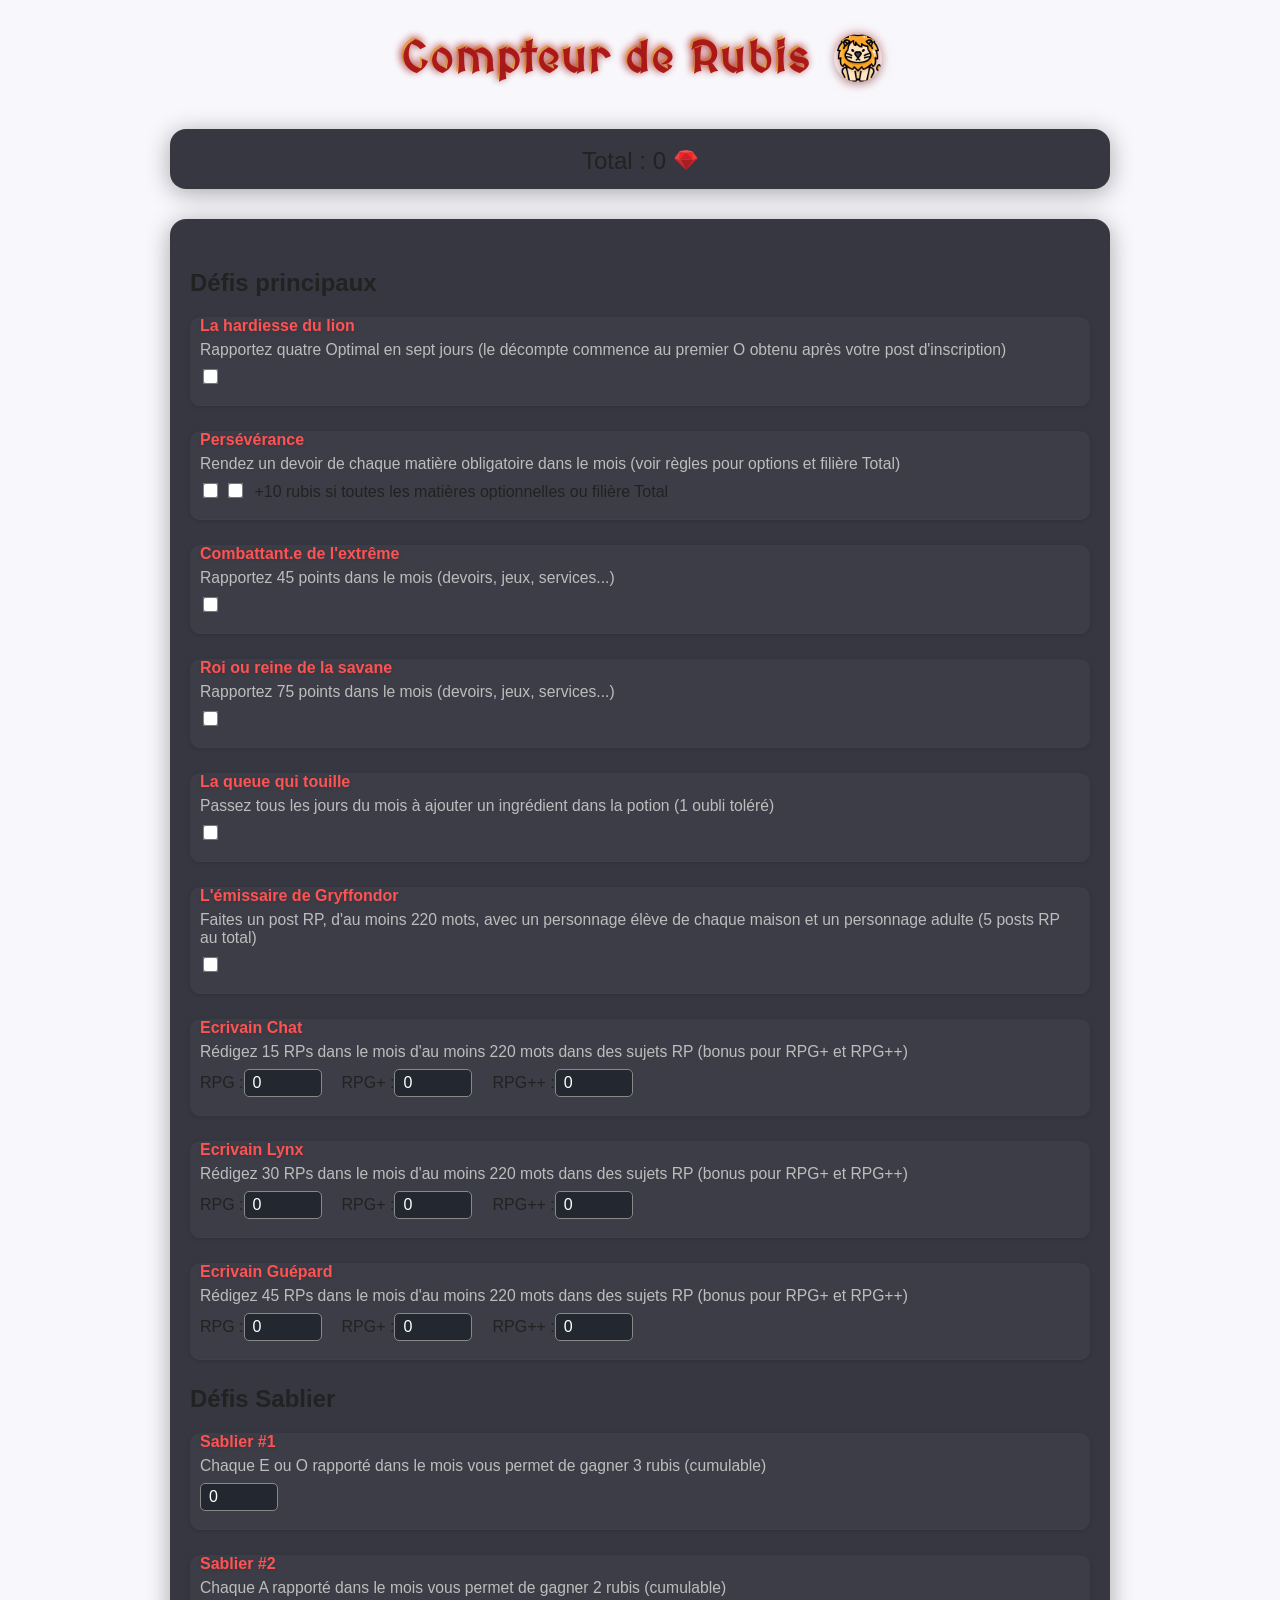
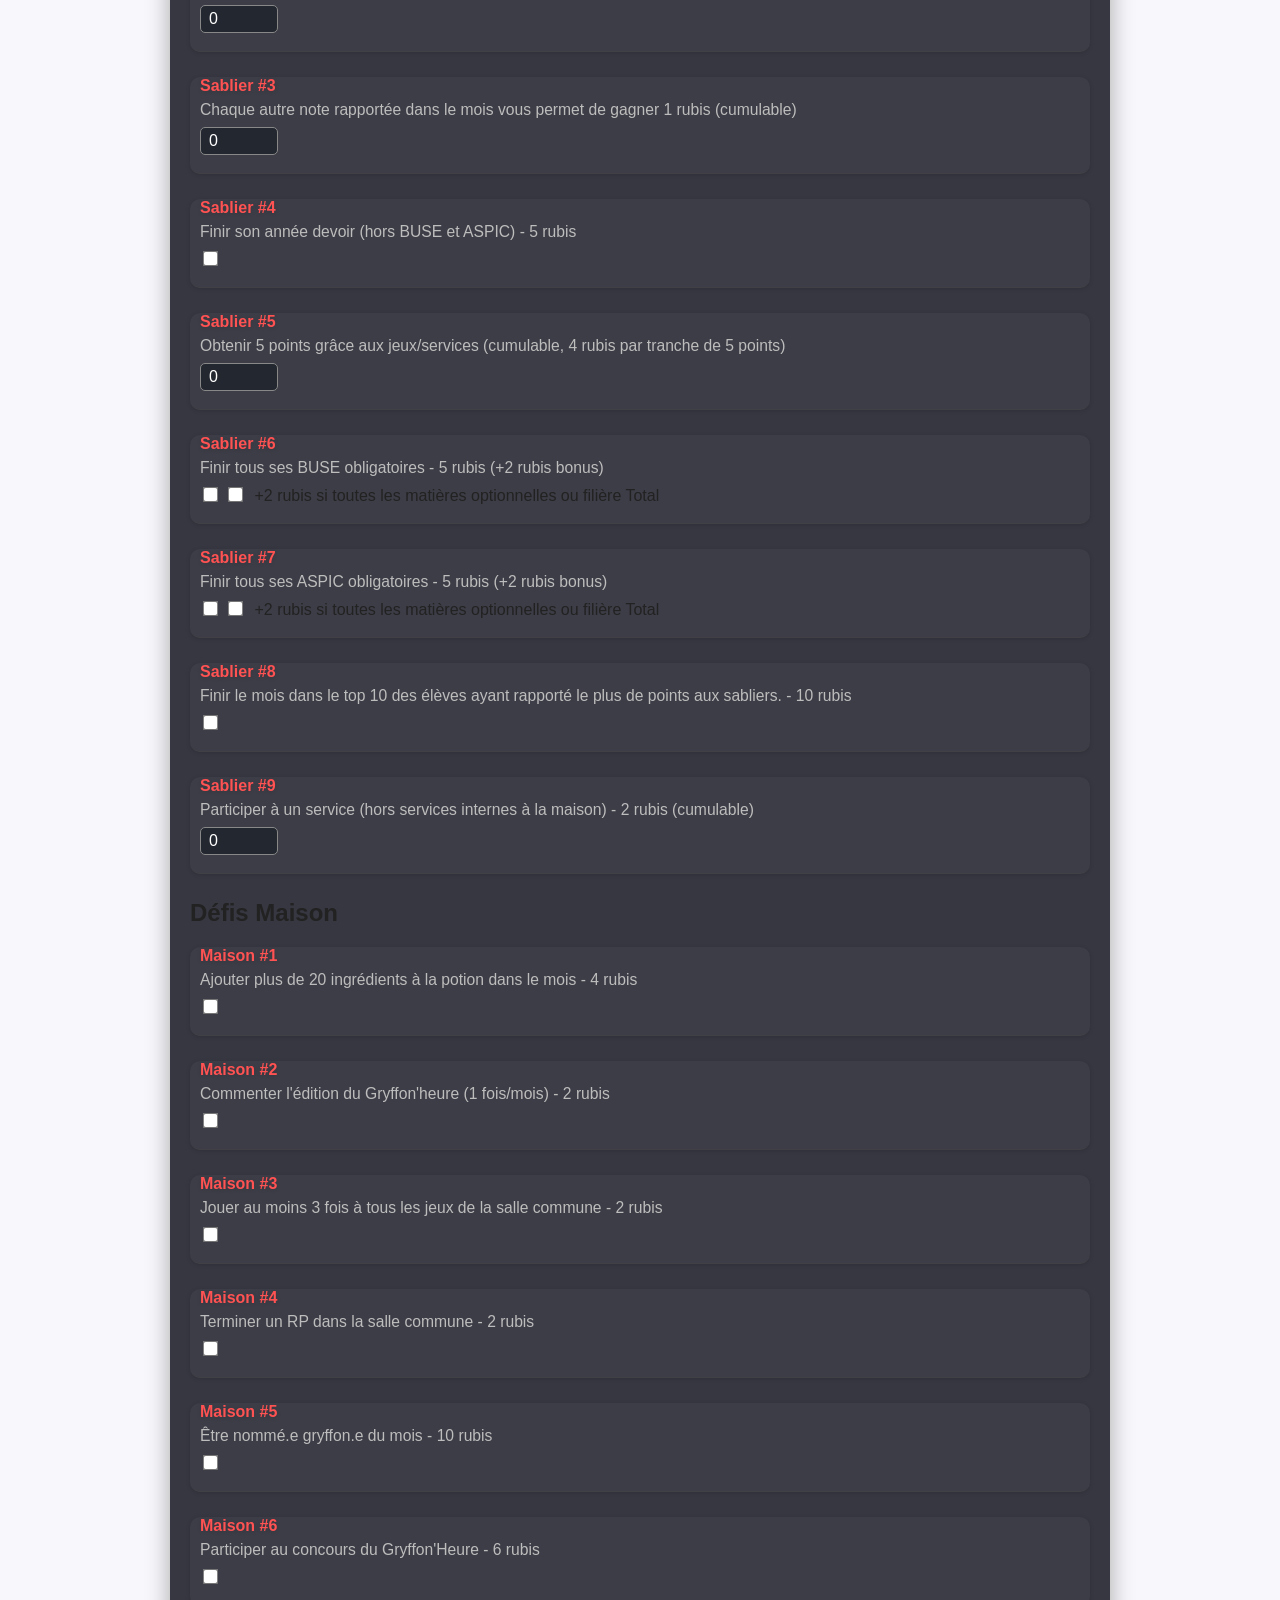
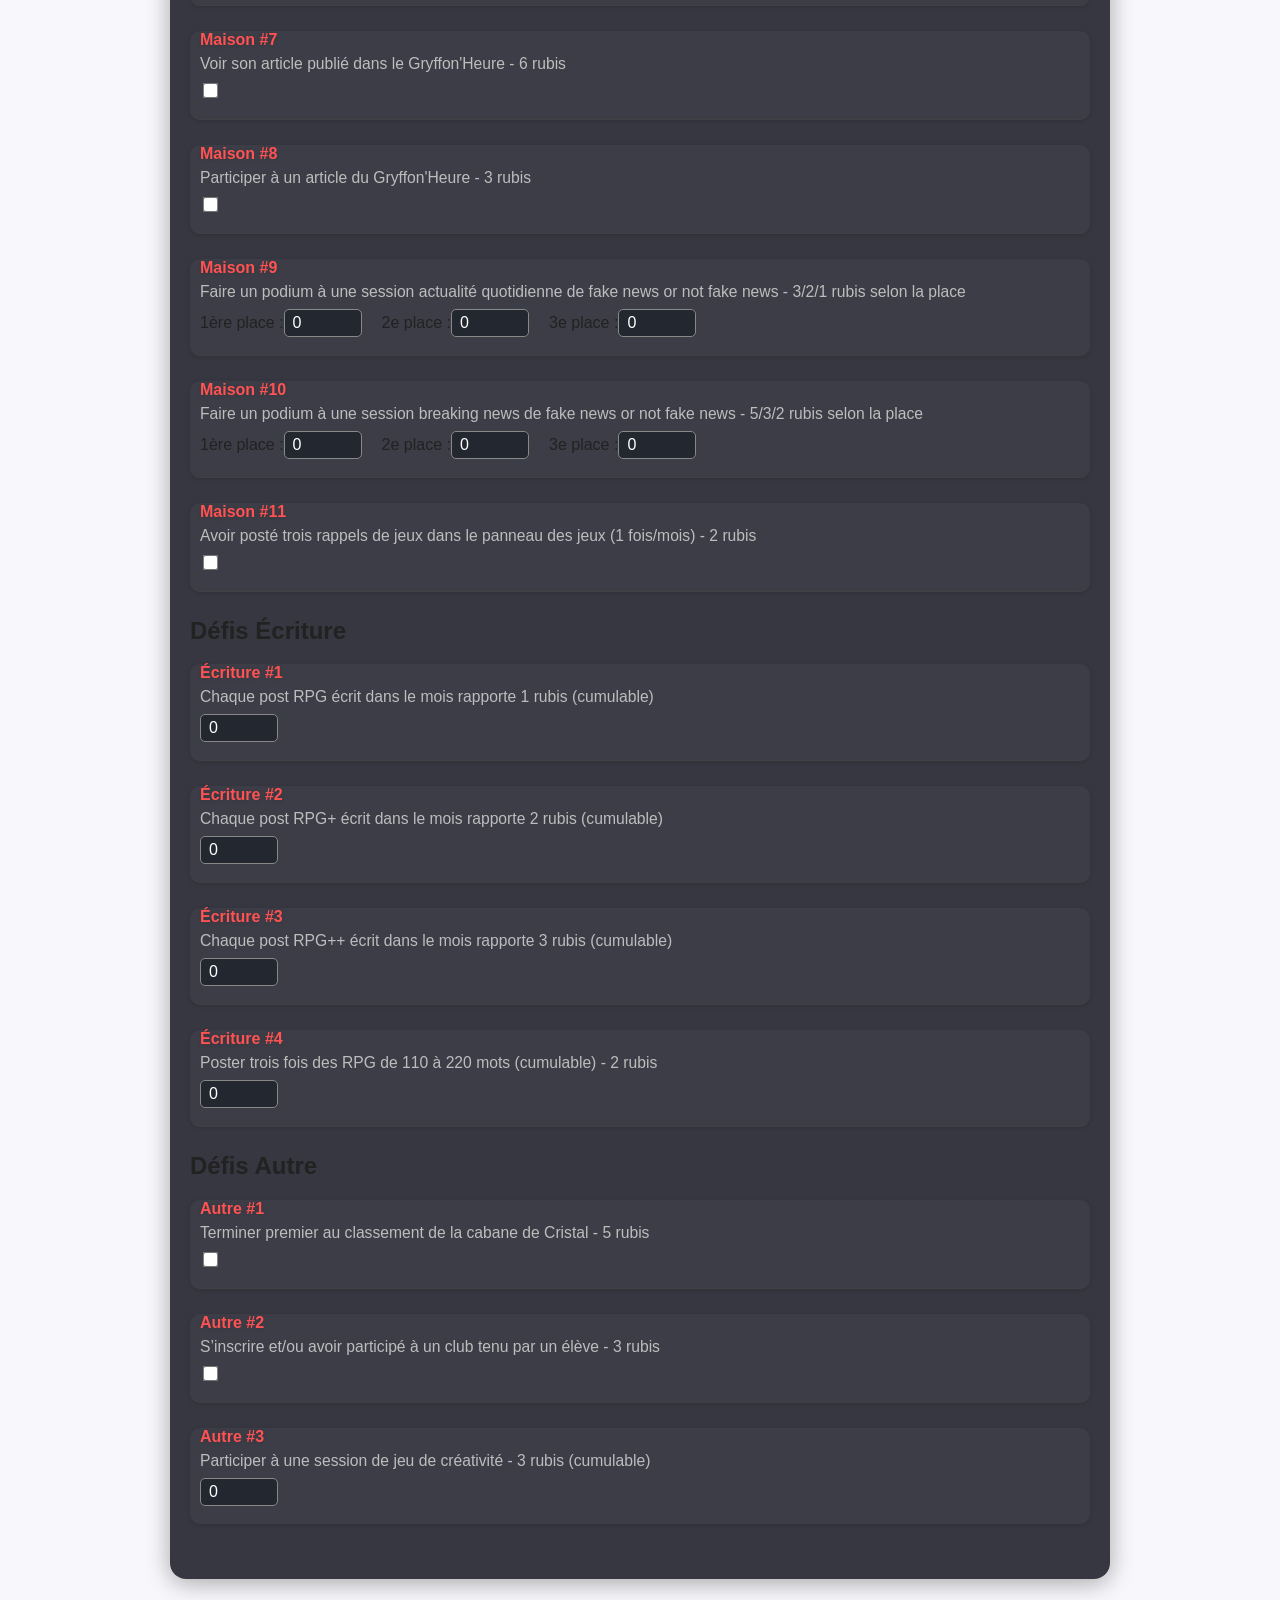
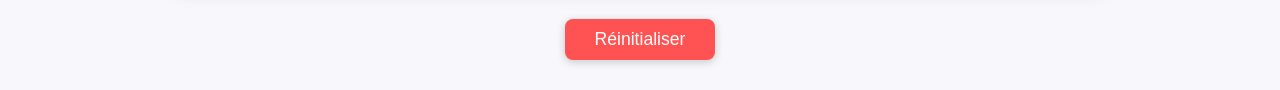
==== index.html @ 6fb964b3 "maj" ====
<!DOCTYPE html>
<html lang="fr">
<head>
    <meta charset="UTF-8">
    <meta name="viewport" content="width=device-width, initial-scale=1.0">
    <title>Compteur des gryffons</title>
    <link rel="stylesheet" href="style.css">
    <link href="https://fonts.googleapis.com/css2?family=MedievalSharp&display=swap" rel="stylesheet">
</head>
<body>
    <h1>Compteur de Rubis <span class="lion"><img src="images/lion.png" alt="Lion Gryffondor" class="lion-img" width="32" height="32" /></span></h1>
    <div id="rubis-total">
        <span>Total :&nbsp;</span><span id="total-rubis">0</span>
        <span class="ruby">
            <img src="images/rubis.png" alt="Rubis" class="ruby-img" width="28" height="28" />
        </span>
    </div>
    <form id="defis-form">
        <!-- Les défis seront générés ici par JavaScript -->
    </form>
    <button id="reset-btn">Réinitialiser</button>
    <script src="script.js"></script>
</body>
</html>
---- style.css ----
.lion {
    display: inline-block;
    vertical-align: middle;
    margin-left: 10px;
    position: relative;
    top: -18px;
}


.ruby-img {
    width: 24px;
    height: 24px;
    vertical-align: middle;
    filter: none;
    transition: filter 0.2s;
    position: relative;
    top: -3px;
}

.lion-img {
    width: 48px;
    height: 48px;
    vertical-align: middle;
    filter: drop-shadow(0 0 6px #b71c1c88);
    border-radius: 50%;
    background: #fff2;
    box-shadow: 0 2px 8px #0003;
}

body {
    font-family: 'Segoe UI', Arial, sans-serif;
    background: #23272f;
    color: #e0e0e0;
    margin: 0;
    padding: 0;
    transition: background 0.3s, color 0.3s;
}

@media (prefers-color-scheme: light) {
    body {
        background: #f8f8fc;
        color: #222;
    }
    .defi-block {
        background: #fff;
        color: #222;
    }
}

@media (prefers-color-scheme: dark) {
    body {
        background: #23272f;
        color: #e0e0e0;
    }
    .defi-block {
        background: #2d313a;
        color: #e0e0e0;
    }
}

h1 {
    text-align: center;
    font-family: 'MedievalSharp', cursive, serif;
    font-size: 2.7em;
    color: #ffd700;
    margin-top: 30px;
    letter-spacing: 2px;
    text-shadow:
        0 2px 8px #0002,
        0 0 8px #b71c1c,
        2px 2px 0 #b71c1c,
        0 0 2px #fff8;
    background: linear-gradient(90deg, #ffd700 60%, #b71c1c 100%);
    -webkit-background-clip: text;
    -webkit-text-fill-color: transparent;
    background-clip: text;
}

#rubis-total {
    display: flex;
    justify-content: center;
    align-items: center;
    font-size: 1.5em;
    margin: 20px auto 30px auto;
    background: rgba(40,40,50,0.92);
    border-radius: 16px;
    padding: 18px 20px 14px 20px;
    box-shadow: 0 4px 24px #0005;
    max-width: 900px;
    width: 100%;
}

.ruby {
    display: inline-block;
    vertical-align: middle;
    margin-left: 8px;
}

.ruby-img:hover {
    filter: drop-shadow(0 0 8px #ff0033cc) drop-shadow(0 0 2px #fff8);
}

#defis-form {
    max-width: 900px;
    margin: 0 auto 40px auto;
    background: rgba(40,40,50,0.92);
    border-radius: 16px;
    box-shadow: 0 4px 24px #0005;
    padding: 30px 20px;
    transition: background 0.3s;
}


.defi-block {
    margin-bottom: 25px;
    border-bottom: 1px solid #4448;
    padding-bottom: 18px;
    background: rgba(255,255,255,0.03);
    border-radius: 10px;
    padding-left: 10px;
    padding-right: 10px;
    margin-top: 10px;
    box-shadow: 0 1px 4px #0002;
}

.defi-block:last-child {
    border-bottom: none;
}

.defi-title {
    font-weight: bold;
    color: #ff5252;
    margin-bottom: 6px;
    text-shadow: 0 1px 4px #0002;
}

.defi-desc {
    font-size: 0.98em;
    color: #bdbdbd;
    margin-bottom: 8px;
}


input[type="number"] {
    width: 60px;
    padding: 4px 8px;
    font-size: 1em;
    border: 1px solid #888;
    border-radius: 5px;
    margin-right: 10px;
    background: #23272f;
    color: #fff;
    transition: background 0.2s, color 0.2s;
}


input[type="checkbox"] {
    transform: scale(1.2);
    margin-right: 8px;
    accent-color: #ff5252;
}


label {
    font-size: 1em;
    margin-right: 10px;
}

#reset-btn {
    display: block;
    margin: 0 auto 30px auto;
    padding: 10px 30px;
    background: #ff5252;
    color: #fff;
    border: none;
    border-radius: 8px;
    font-size: 1.1em;
    cursor: pointer;
    transition: background 0.2s;
    box-shadow: 0 2px 8px #0003;
}

#reset-btn:hover {
    background: #ff7979;
}
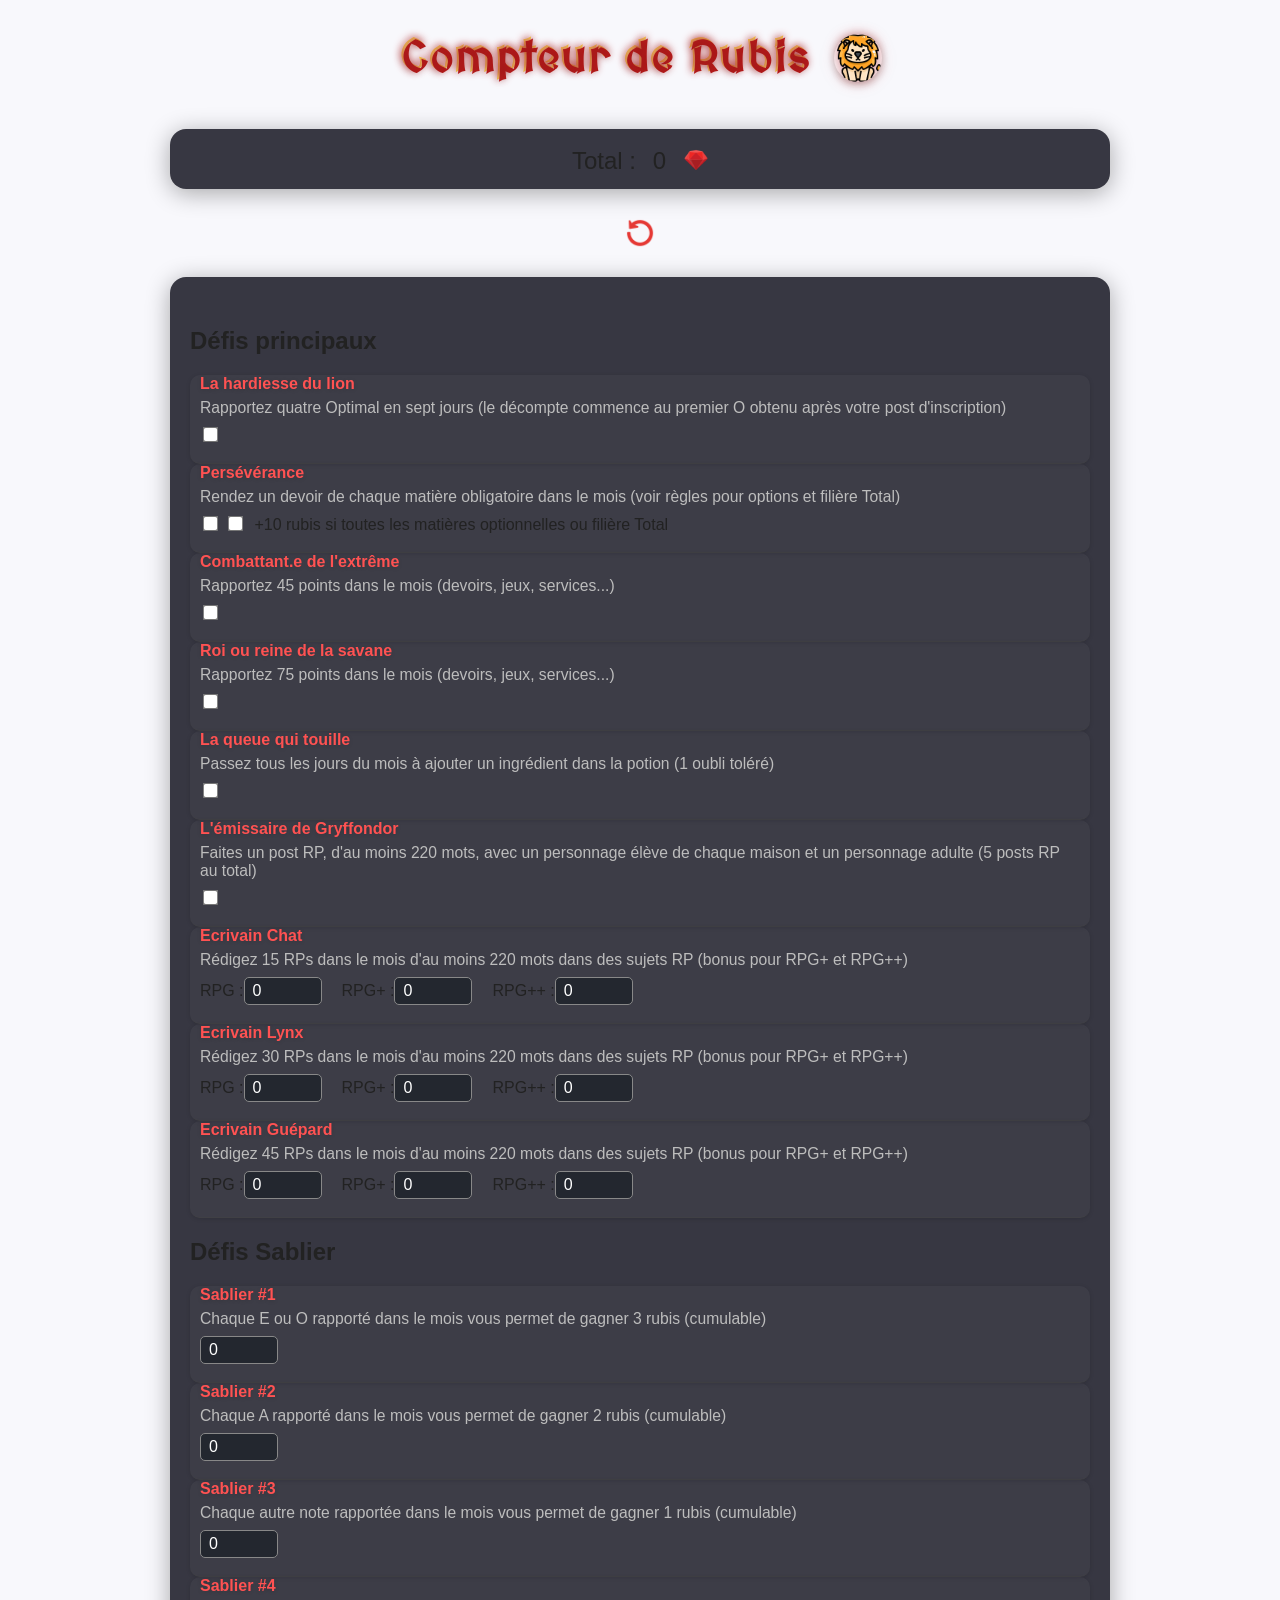
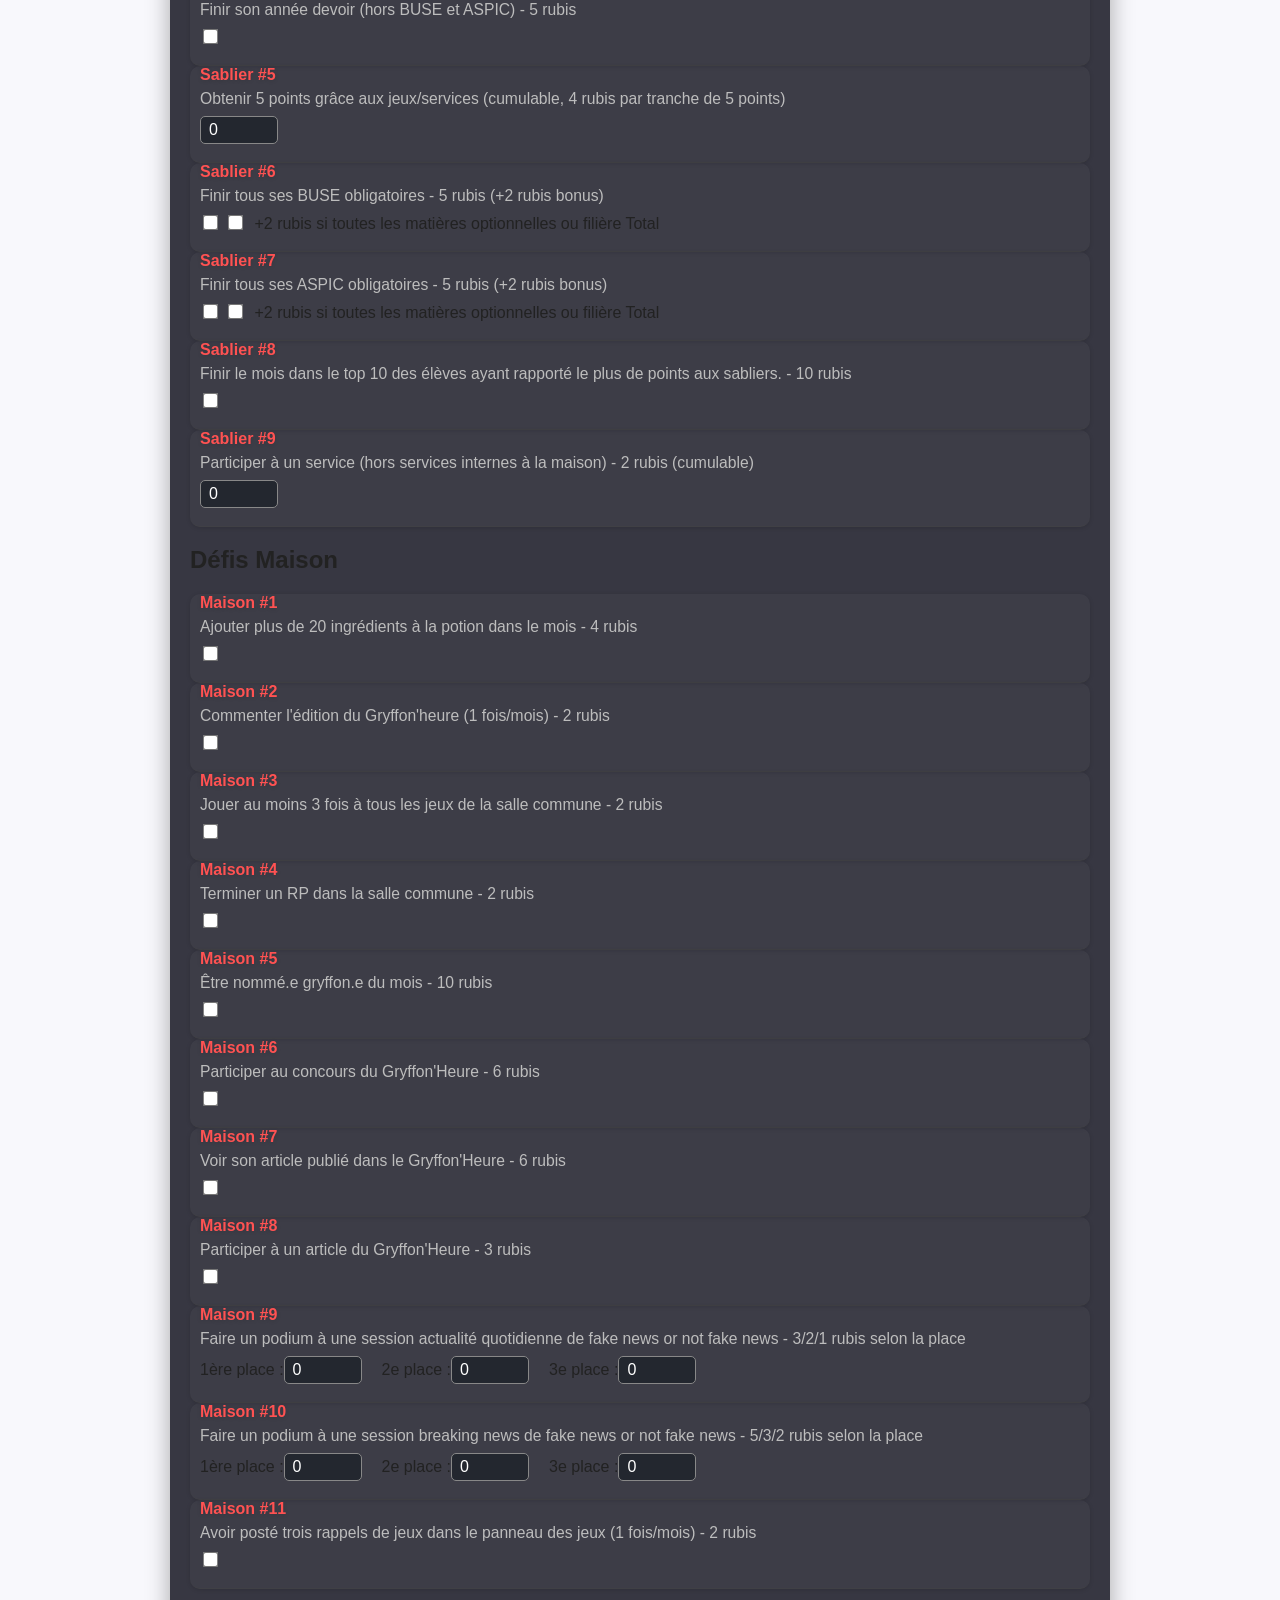
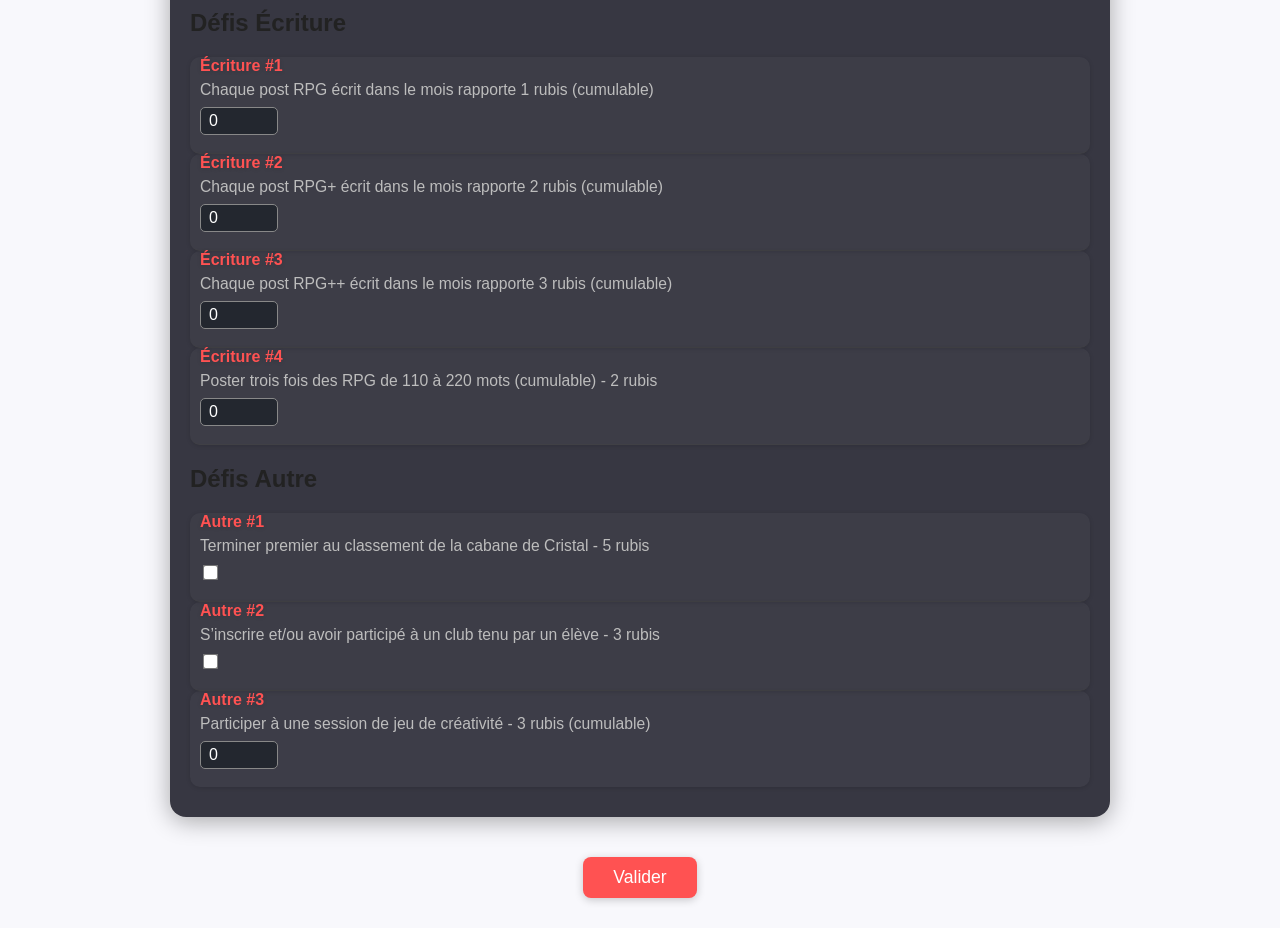
==== commit bb619c5e: "maj" ====
--- a/index.html
+++ b/index.html
@@ -10,15 +10,23 @@
 <body>
     <h1>Compteur de Rubis <span class="lion"><img src="images/lion.png" alt="Lion Gryffondor" class="lion-img" width="32" height="32" /></span></h1>
     <div id="rubis-total">
-        <span>Total :&nbsp;</span><span id="total-rubis">0</span>
+        <span>Total :&nbsp;</span>
+        <span id="total-rubis">0</span>
         <span class="ruby">
             <img src="images/rubis.png" alt="Rubis" class="ruby-img" width="28" height="28" />
         </span>
     </div>
+    <div class="reset-btn-container">
+        <button id="reset-btn" type="button" class="reset-btn-inline">
+            <img src="images/reinitialiser.png" alt="Réinitialiser" width="28" height="28" style="vertical-align: middle;" />
+        </button>
+    </div>
     <form id="defis-form">
         <!-- Les défis seront générés ici par JavaScript -->
     </form>
-    <button id="reset-btn">Réinitialiser</button>
+    <div style="display: flex; justify-content: center; margin-bottom: 30px;">
+        <button id="valider-btn" type="button">Valider</button>
+    </div>
     <script src="script.js"></script>
 </body>
 </html>
--- a/style.css
+++ b/style.css
@@ -1,3 +1,117 @@
+/* Styles pour resultat.html */
+.resultat-container {
+    max-width: 900px;
+    margin: 0 auto;
+    background: rgba(40,40,50,0.92);
+    border-radius: 16px;
+    box-shadow: 0 4px 24px #0005;
+    padding: 30px 20px;
+}
+.resultat-format-select {
+    margin-bottom: 20px;
+}
+.resultat-textarea {
+    width: 100%;
+    font-size: 1.1em;
+}
+.resultat-copy-btn {
+    margin-top: 15px;
+}
+.lion-result-only {
+    display: inline-block;
+    position: relative;
+    top: 2px;
+    margin-left: 10px;
+}
+.lion-result {
+    top: 0px !important;
+}
+.lion-result .lion-img {
+    vertical-align: middle;
+}
+#rubis-total {
+    display: flex;
+    align-items: center;
+    justify-content: center;
+    gap: 10px;
+    font-size: 1.5em;
+    margin: 20px auto 0 auto;
+    background: rgba(40,40,50,0.92);
+    border-radius: 16px;
+    padding: 18px 20px 14px 20px;
+    box-shadow: 0 4px 24px #0005;
+    max-width: 900px;
+    width: auto;
+}
+
+.reset-btn-container {
+    display: flex;
+    justify-content: center;
+    margin-bottom: 30px;
+    margin-top: 10px;
+}
+
+.reset-btn-inline {
+    background: none !important;
+    border: none !important;
+    box-shadow: none !important;
+    padding: 0 !important;
+    margin: 0 !important;
+    cursor: pointer;
+    display: flex;
+    align-items: center;
+    height: 28px;
+    outline: none;
+}
+#rubis-total {
+    display: flex;
+    align-items: center;
+    justify-content: center;
+    gap: 10px;
+    font-size: 1.5em;
+    margin: 20px auto 30px auto;
+    background: rgba(40,40,50,0.92);
+    border-radius: 16px;
+    padding: 18px 20px 14px 20px;
+    box-shadow: 0 4px 24px #0005;
+    max-width: 900px;
+    width: auto;
+}
+
+.reset-btn-inline {
+    background: none;
+    border: none;
+    padding: 0;
+    margin: 0;
+    cursor: pointer;
+    display: flex;
+    align-items: center;
+    height: 28px;
+}
+#rubis-total .rubis-center {
+    display: flex;
+    align-items: center;
+    justify-content: center;
+    width: 100%;
+    gap: 10px;
+}
+#valider-btn {
+    display: block;
+    margin: 0 auto;
+    padding: 10px 30px;
+    background: #ff5252;
+    color: #fff;
+    border: none;
+    border-radius: 8px;
+    font-size: 1.1em;
+    cursor: pointer;
+    transition: background 0.2s;
+    box-shadow: 0 2px 8px #0003;
+}
+
+#valider-btn:hover {
+    background: #ff7979;
+}
 
 .lion {
     display: inline-block;
@@ -81,6 +195,7 @@
     display: flex;
     justify-content: center;
     align-items: center;
+    gap: 10px;
     font-size: 1.5em;
     margin: 20px auto 30px auto;
     background: rgba(40,40,50,0.92);
@@ -113,14 +228,14 @@
 
 
 .defi-block {
-    margin-bottom: 25px;
+    width: auto;
     border-bottom: 1px solid #4448;
     padding-bottom: 18px;
     background: rgba(255,255,255,0.03);
     border-radius: 10px;
     padding-left: 10px;
     padding-right: 10px;
-    margin-top: 10px;
+    gap: 10px;
     box-shadow: 0 1px 4px #0002;
 }
 
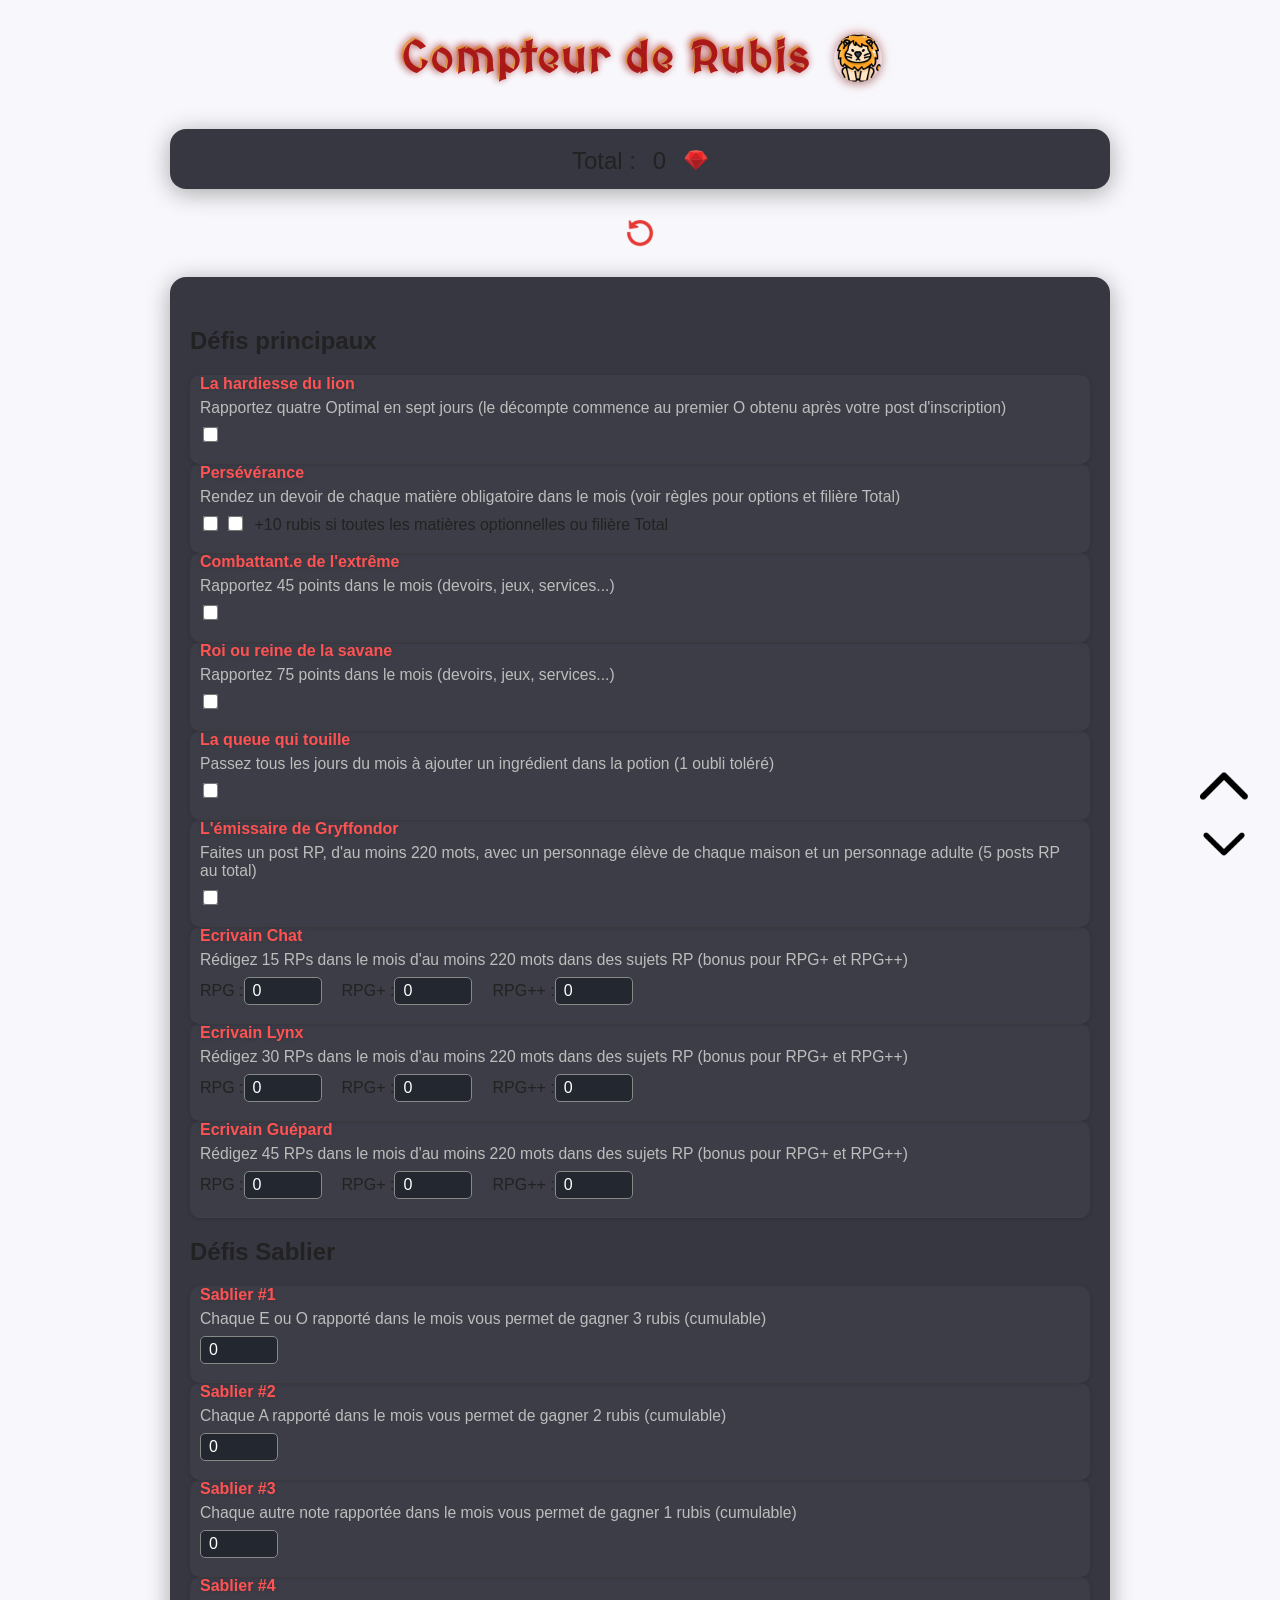
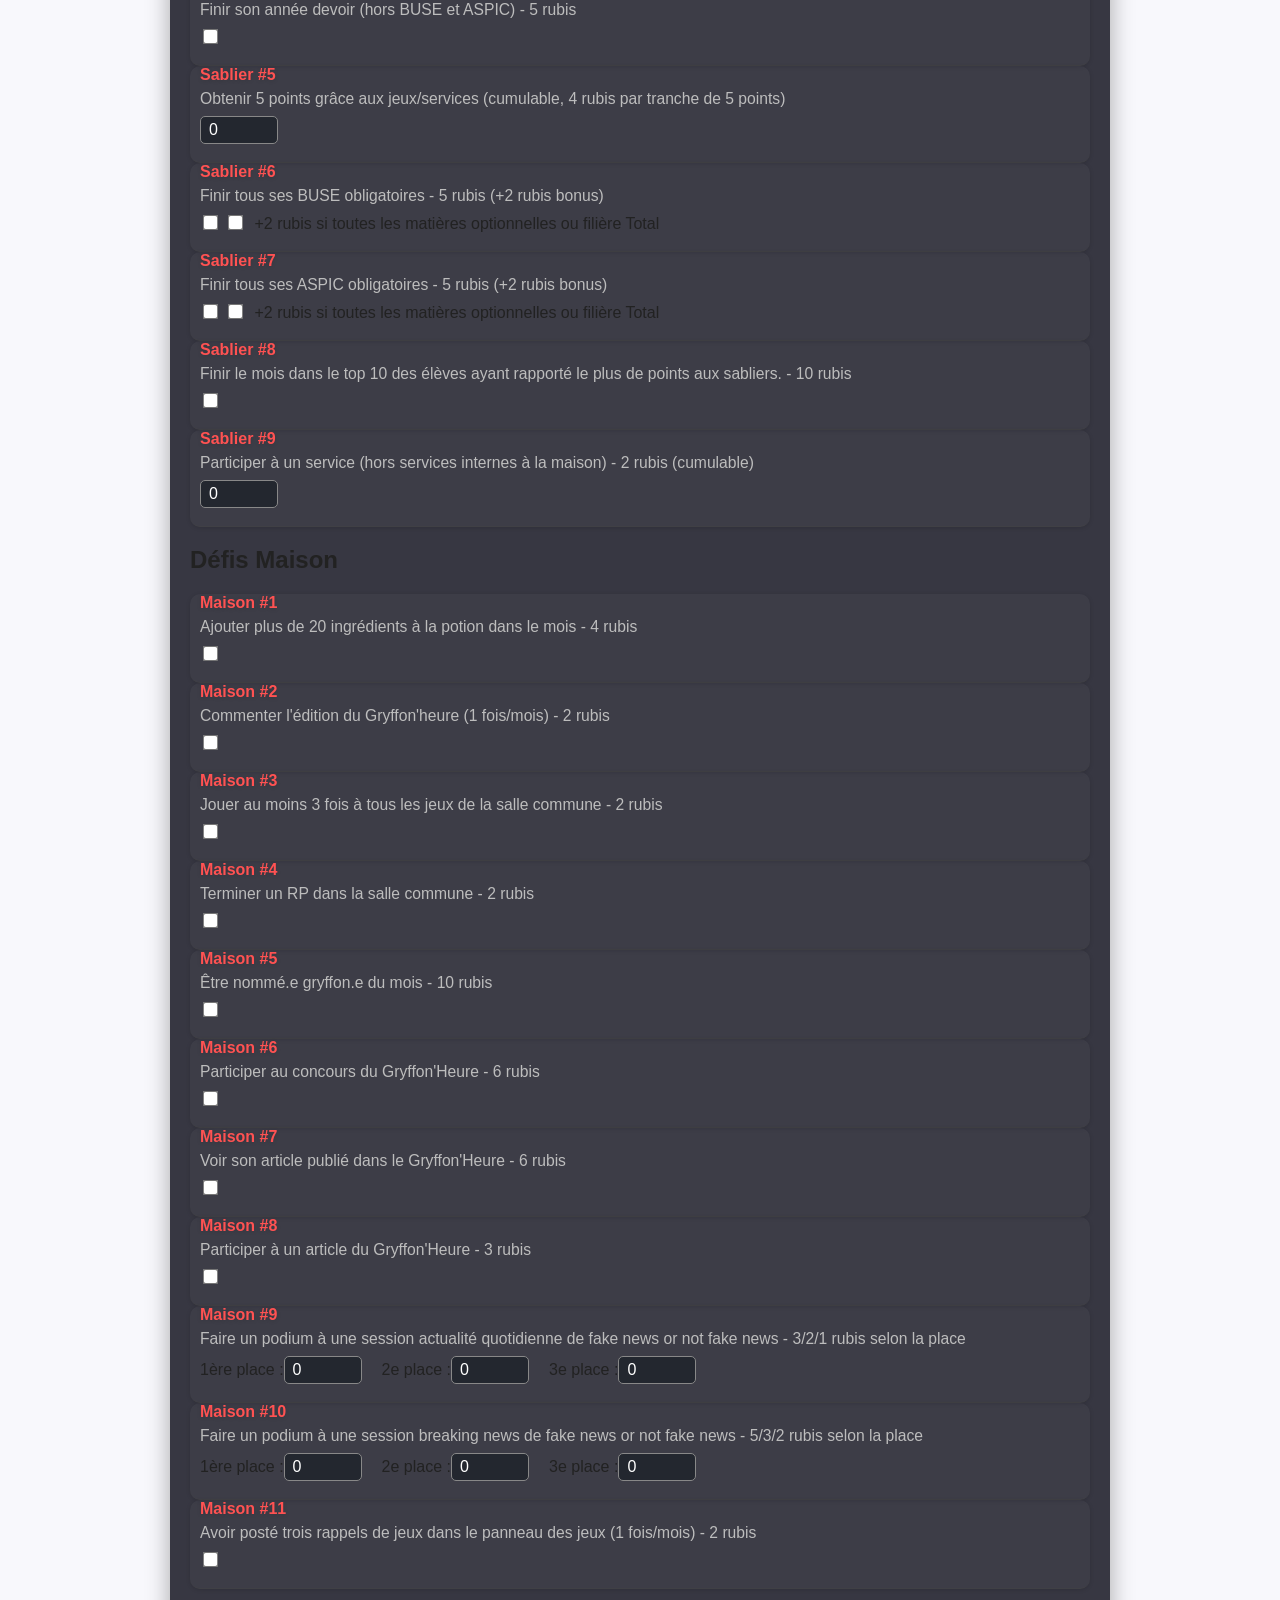
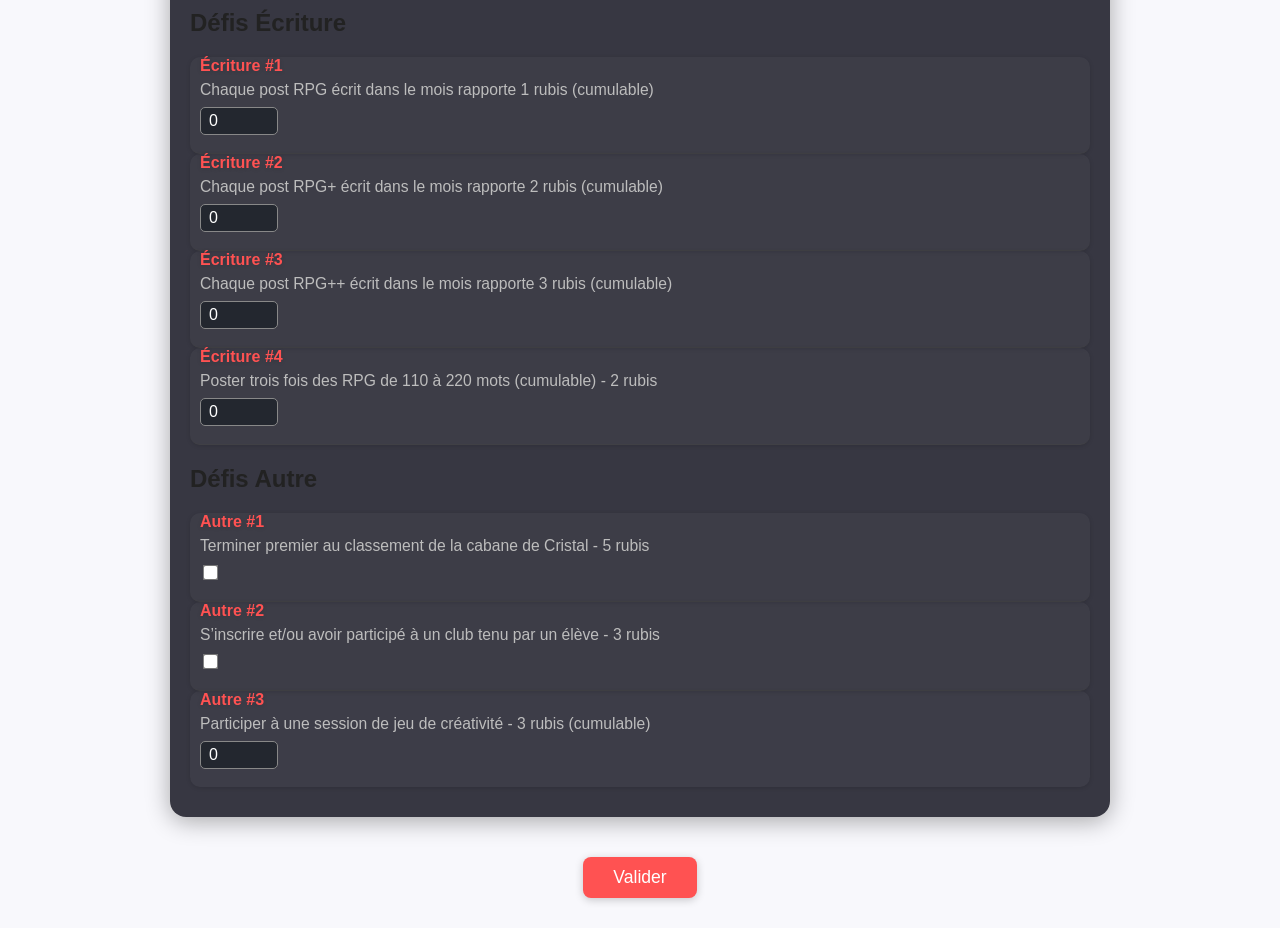
==== commit 672cf530: "maj" ====
--- a/index.html
+++ b/index.html
@@ -9,6 +9,12 @@
 </head>
 <body>
     <h1>Compteur de Rubis <span class="lion"><img src="images/lion.png" alt="Lion Gryffondor" class="lion-img" width="32" height="32" /></span></h1>
+    <a href="#bas-page" class="scroll-bottom-btn" title="Aller en bas">
+        <img src="images/bas.png" alt="Aller en bas" width="48" height="48" />
+    </a>
+    <a href="#" class="scroll-top-btn" title="Aller en haut">
+        <img src="images/haut.png" alt="Aller en haut" width="48" height="48" />
+    </a>
     <div id="rubis-total">
         <span>Total :&nbsp;</span>
         <span id="total-rubis">0</span>
@@ -27,6 +33,7 @@
     <div style="display: flex; justify-content: center; margin-bottom: 30px;">
         <button id="valider-btn" type="button">Valider</button>
     </div>
+    <div id="bas-page"></div>
     <script src="script.js"></script>
 </body>
 </html>
--- a/style.css
+++ b/style.css
@@ -1,3 +1,53 @@
+/* Flèche haut flottante, image brute */
+.scroll-top-btn {
+    position: fixed;
+    right: 32px;
+    bottom: 90px;
+    z-index: 100;
+    background: none;
+    border: none;
+    padding: 0;
+    cursor: pointer;
+    display: flex;
+    align-items: center;
+    justify-content: center;
+}
+/* Bouton flottant pour descendre en bas de page (index.html) */
+.scroll-bottom-btn {
+    position: fixed;
+    right: 32px;
+    bottom: 32px;
+    z-index: 100;
+    background: none;
+    border: none;
+    padding: 0;
+    cursor: pointer;
+    /* plus aucune animation ni effet */
+    display: flex;
+    align-items: center;
+    justify-content: center;
+}
+/* Bouton retour pour resultat.html */
+.retour-btn {
+    position: absolute;
+    top: 24px;
+    left: 24px;
+    z-index: 10;
+    background: none;
+    border: none;
+    padding: 0;
+    cursor: pointer;
+    transition: transform 0.15s;
+    display: inline-block;
+}
+.retour-btn img {
+    filter: drop-shadow(0 2px 6px #0006);
+    border-radius: 50%;
+    background: #fff2;
+}
+.retour-btn:hover {
+    transform: scale(1.08) rotate(-8deg);
+}
 /* Styles pour resultat.html */
 .resultat-container {
     max-width: 900px;
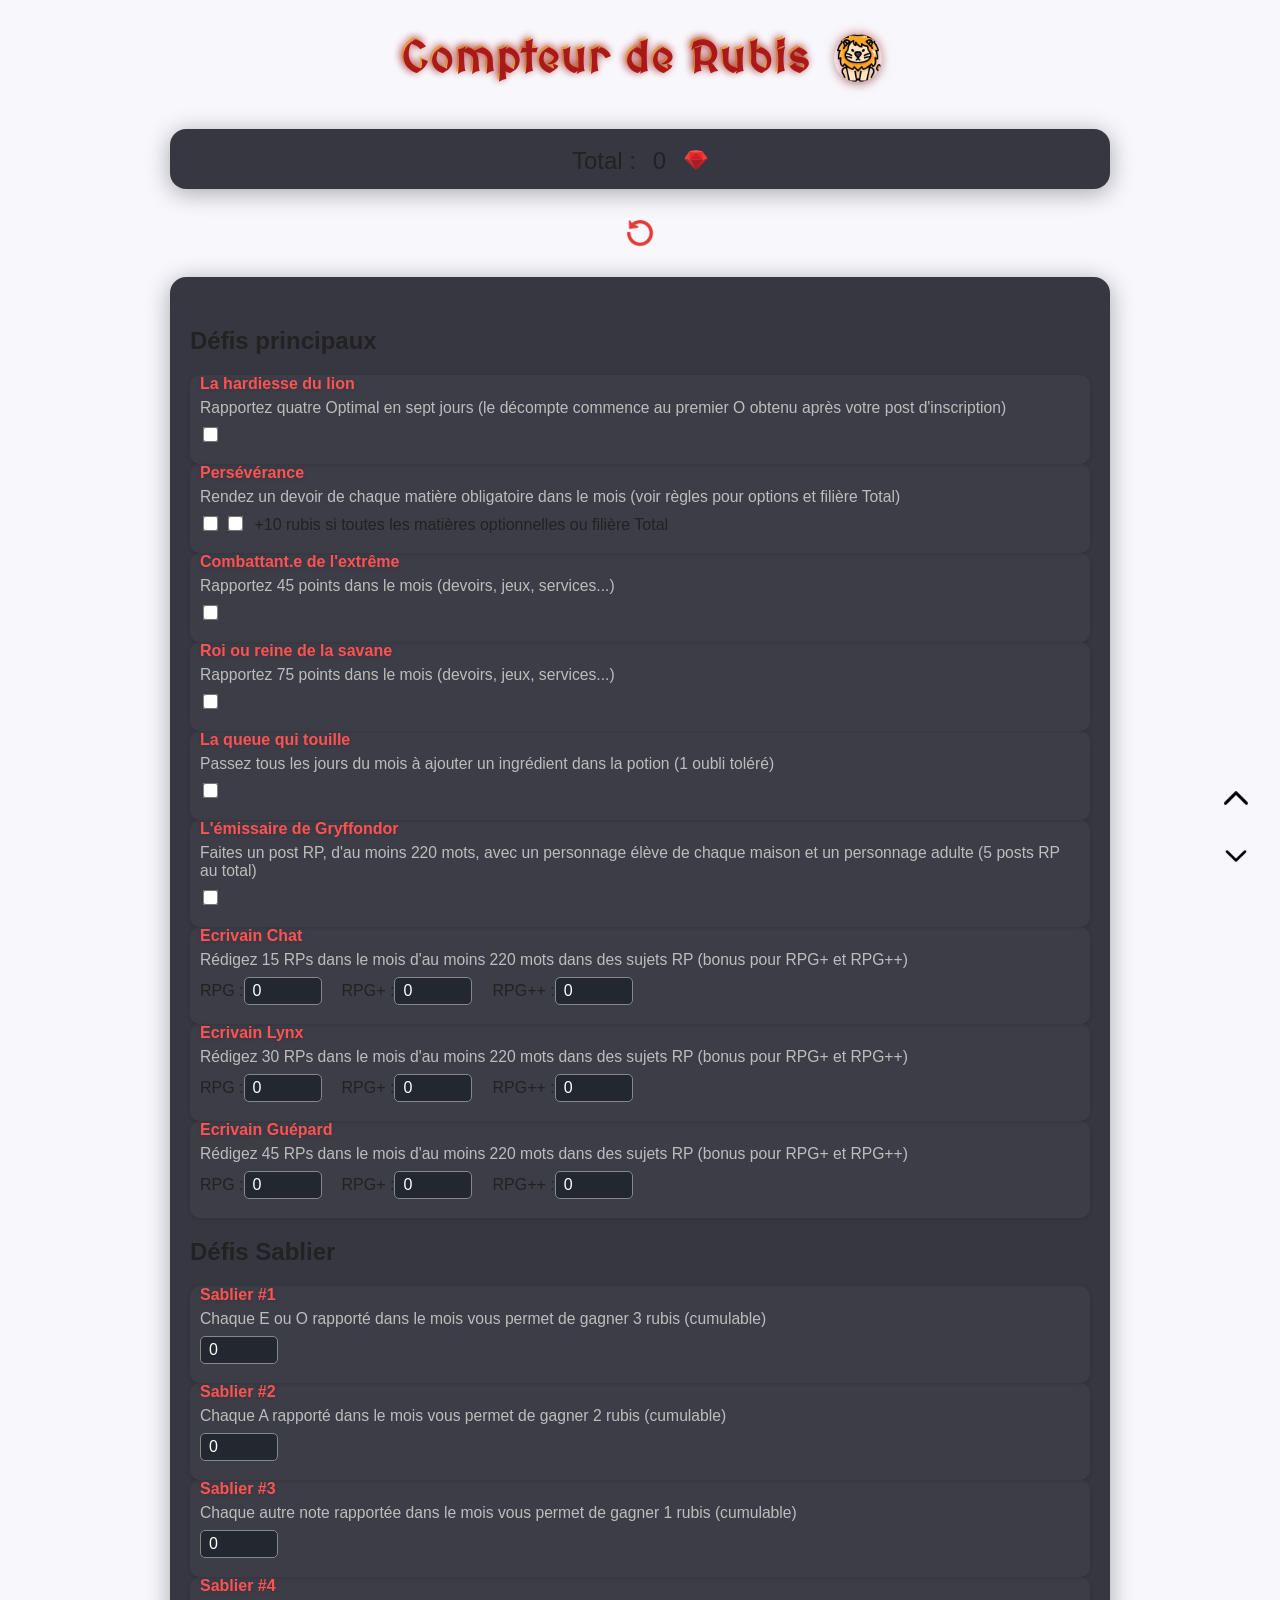
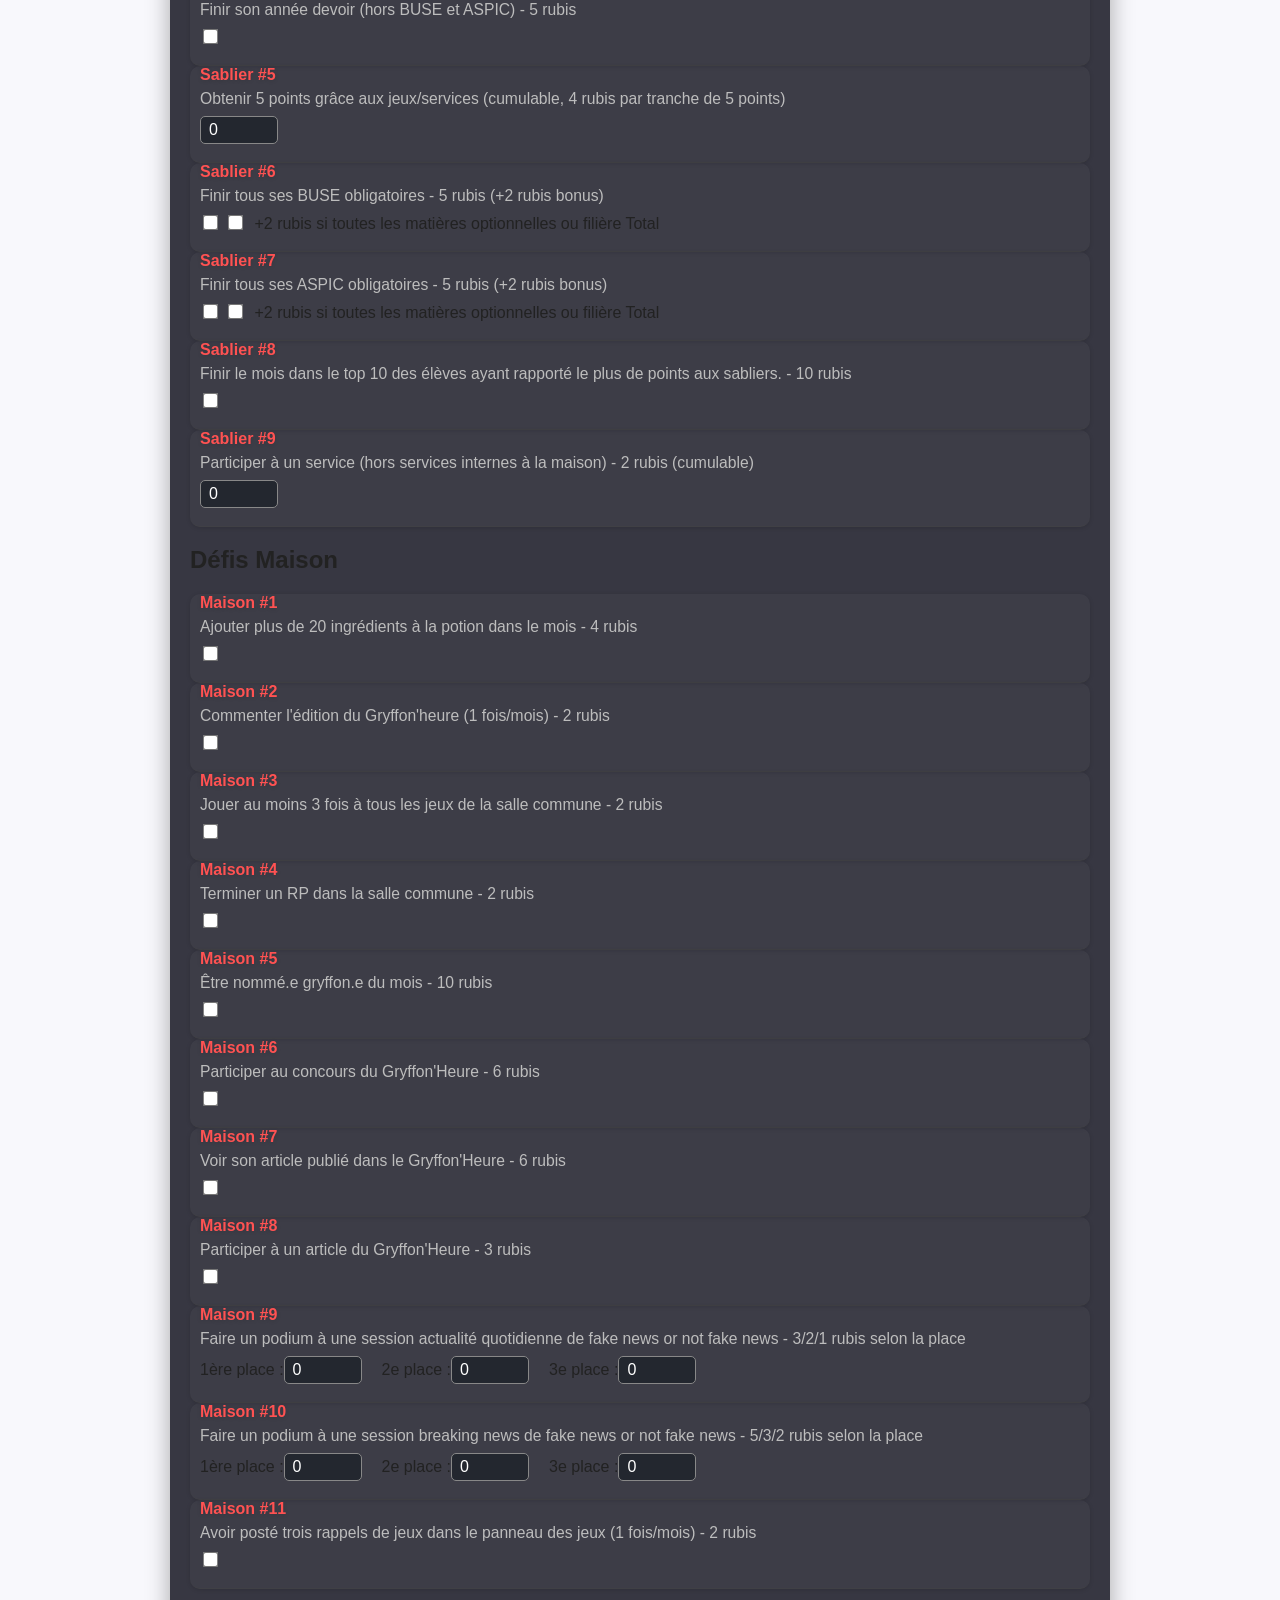
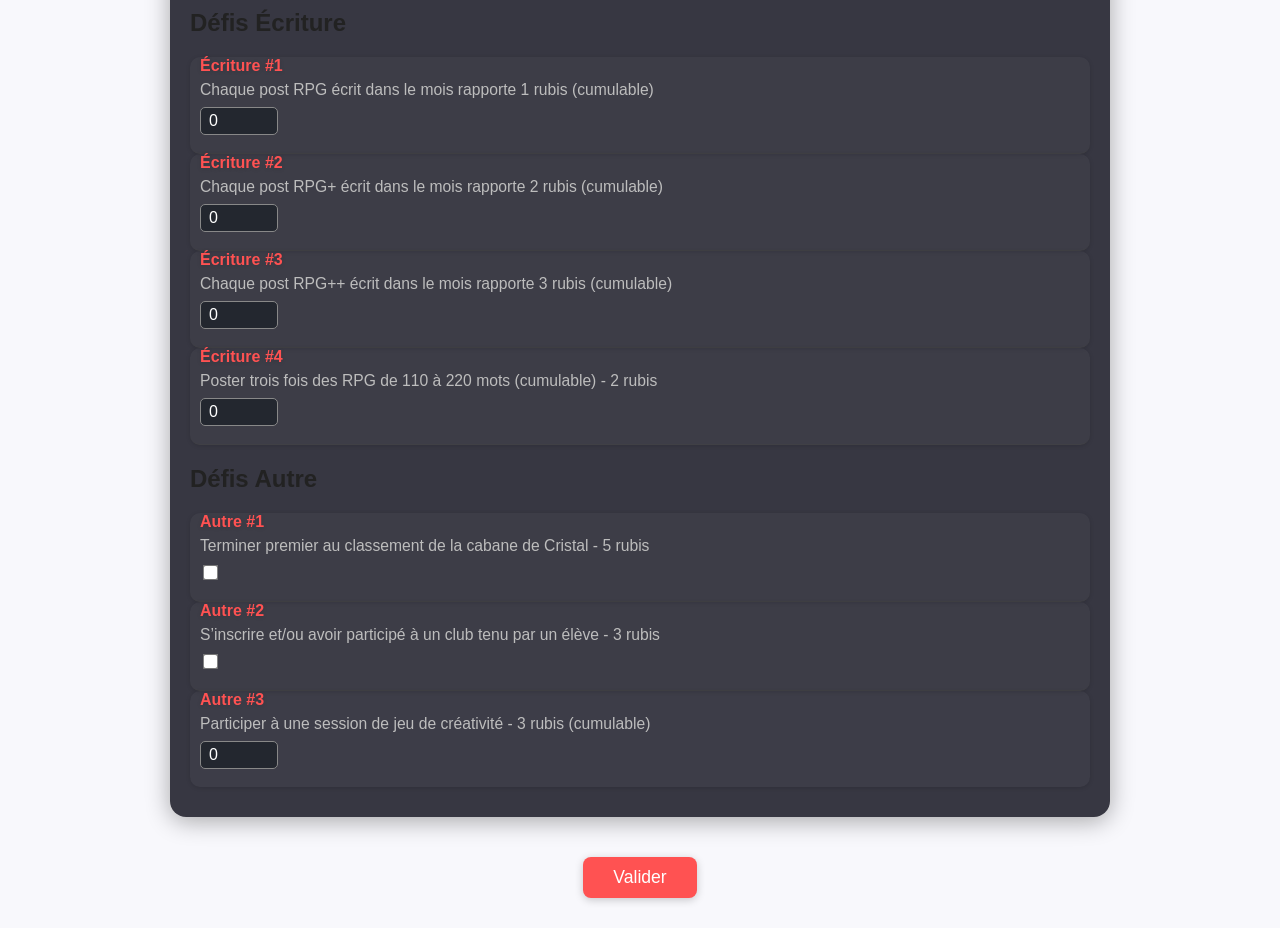
==== commit 7ee04eb7: "maj" ====
--- a/index.html
+++ b/index.html
@@ -10,10 +10,10 @@
 <body>
     <h1>Compteur de Rubis <span class="lion"><img src="images/lion.png" alt="Lion Gryffondor" class="lion-img" width="32" height="32" /></span></h1>
     <a href="#bas-page" class="scroll-bottom-btn" title="Aller en bas">
-        <img src="images/bas.png" alt="Aller en bas" width="48" height="48" />
+        <img src="images/bas.png" alt="Aller en bas" width="24" height="24" />
     </a>
     <a href="#" class="scroll-top-btn" title="Aller en haut">
-        <img src="images/haut.png" alt="Aller en haut" width="48" height="48" />
+        <img src="images/haut.png" alt="Aller en haut" width="24" height="24" />
     </a>
     <div id="rubis-total">
         <span>Total :&nbsp;</span>
